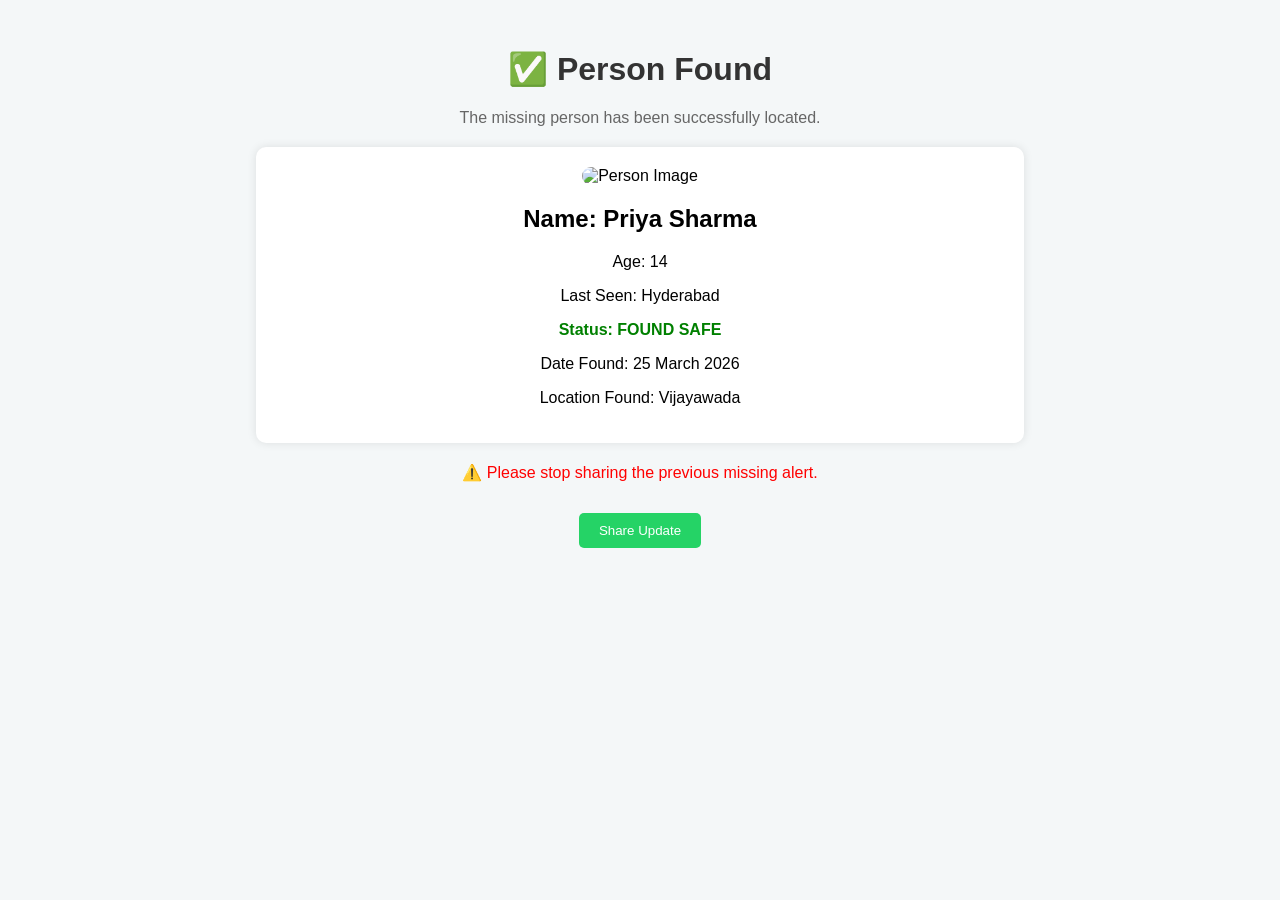
==== found.html @ e24fd70b "Add files via upload" ====
<!DOCTYPE html>
<html lang="en">
<head>
  <meta charset="UTF-8">
  <title>Person Found</title>
  <link rel="stylesheet" href="style.css">
</head>
<body>

<div class="container">
  <h1>✅ Person Found</h1>
  <p class="subtitle">The missing person has been successfully located.</p>

  <div class="card">
    <img src="person.jpg" alt="Person Image">

    <h2>Name: Priya Sharma</h2>
    <p>Age: 14</p>
    <p>Last Seen: Hyderabad</p>

    <p class="status">Status: FOUND SAFE</p>
    <p>Date Found: 25 March 2026</p>
    <p>Location Found: Vijayawada</p>
  </div>

  <p class="warning">
    ⚠️ Please stop sharing the previous missing alert.
  </p>

  <button onclick="shareFoundWhatsApp()">Share Update</button>
</div>

<script src="script.js"></script>
</body>
</html>
---- style.css ----
body {
  font-family: Arial, sans-serif;
  background: #f4f7f8;
  margin: 0;
}

.container {
  width: 60%;
  margin: 50px auto;
  text-align: center;
}

h1 {
  color: #333;
}

.subtitle {
  color: #666;
}

form input {
  display: block;
  width: 80%;
  margin: 10px auto;
  padding: 10px;
}

button {
  padding: 10px 20px;
  margin-top: 15px;
  background: #25D366;
  color: white;
  border: none;
  border-radius: 5px;
  cursor: pointer;
}

.secondary {
  background: #007BFF;
}

.card {
  background: white;
  padding: 20px;
  margin-top: 20px;
  border-radius: 10px;
  box-shadow: 0 0 10px rgba(0,0,0,0.1);
}

.card img {
  width: 200px;
  border-radius: 10px;
}

.status {
  color: green;
  font-weight: bold;
}

.warning {
  color: red;
  margin-top: 20px;
}
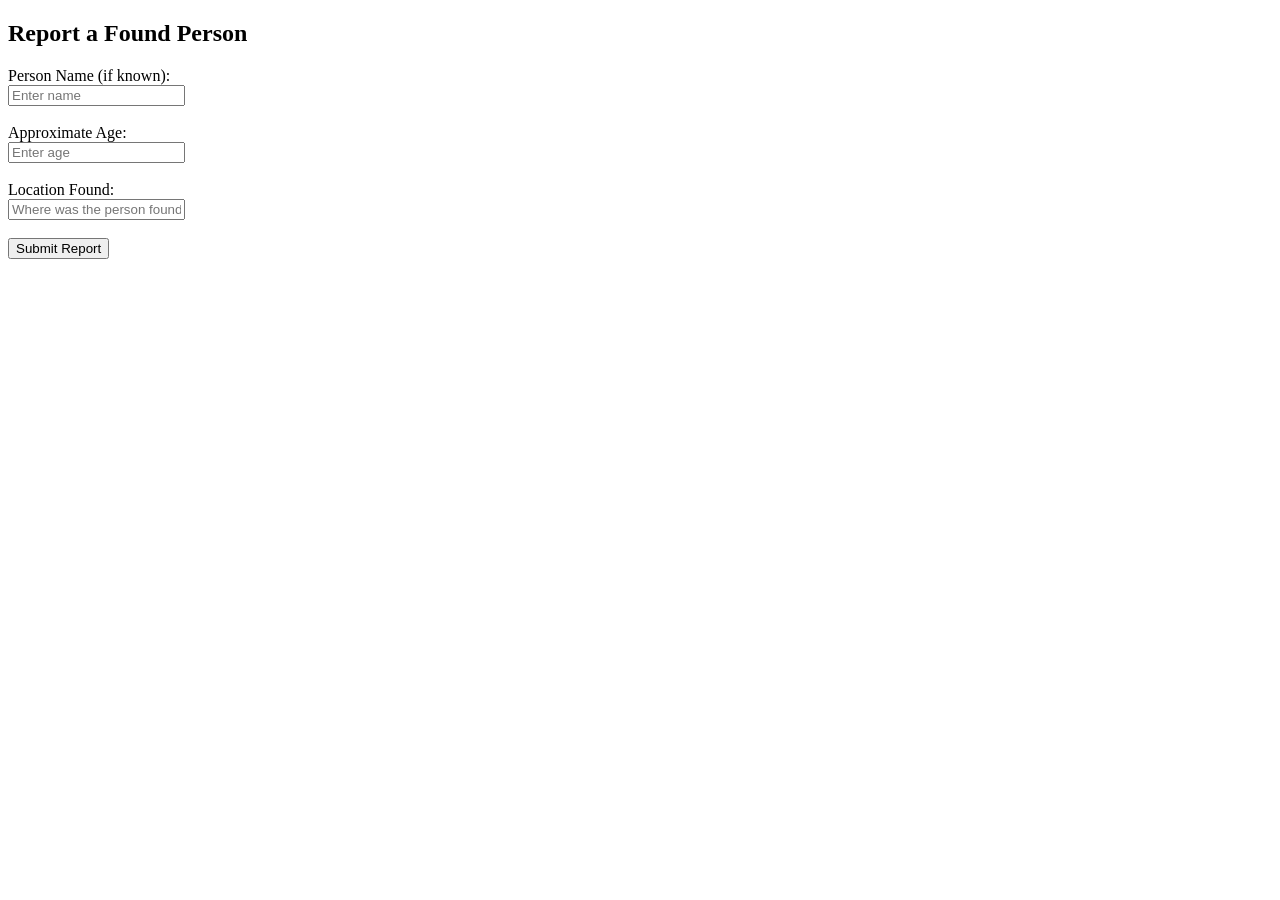
==== commit d943684e: "Update found.html" ====
--- a/found.html
+++ b/found.html
@@ -1,35 +1,27 @@
 <!DOCTYPE html>
 <html lang="en">
 <head>
-  <meta charset="UTF-8">
-  <title>Person Found</title>
-  <link rel="stylesheet" href="style.css">
+    <meta charset="UTF-8">
+    <title>Report Found Person</title>
 </head>
 <body>
 
-<div class="container">
-  <h1>✅ Person Found</h1>
-  <p class="subtitle">The missing person has been successfully located.</p>
+<h2>Report a Found Person</h2>
 
-  <div class="card">
-    <img src="person.jpg" alt="Person Image">
+<form action="submit_found.php" method="POST">
+    
+    <label>Person Name (if known):</label><br>
+    <input type="text" name="name" placeholder="Enter name"><br><br>
 
-    <h2>Name: Priya Sharma</h2>
-    <p>Age: 14</p>
-    <p>Last Seen: Hyderabad</p>
+    <label>Approximate Age:</label><br>
+    <input type="number" name="age" placeholder="Enter age"><br><br>
 
-    <p class="status">Status: FOUND SAFE</p>
-    <p>Date Found: 25 March 2026</p>
-    <p>Location Found: Vijayawada</p>
-  </div>
+    <label>Location Found:</label><br>
+    <input type="text" name="location" placeholder="Where was the person found?"><br><br>
 
-  <p class="warning">
-    ⚠️ Please stop sharing the previous missing alert.
-  </p>
+    <button type="submit">Submit Report</button>
 
-  <button onclick="shareFoundWhatsApp()">Share Update</button>
-</div>
+</form>
 
-<script src="script.js"></script>
 </body>
-</html>+</html>
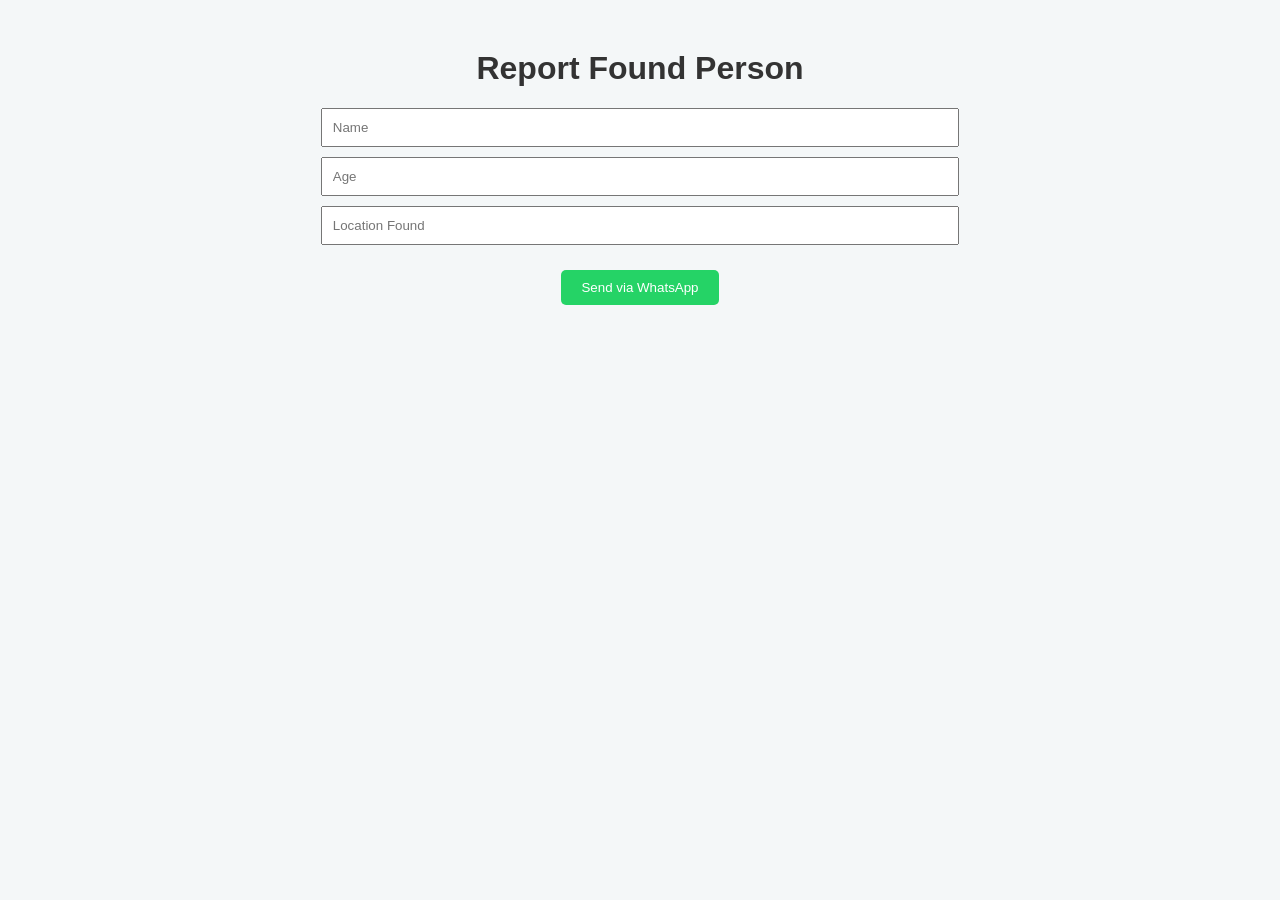
==== commit 579c87bb: "Update found.html" ====
--- a/found.html
+++ b/found.html
@@ -1,27 +1,24 @@
 <!DOCTYPE html>
 <html lang="en">
 <head>
-    <meta charset="UTF-8">
-    <title>Report Found Person</title>
+  <meta charset="UTF-8">
+  <title>Report Found Person</title>
+  <link rel="stylesheet" href="style.css">
 </head>
 <body>
 
-<h2>Report a Found Person</h2>
+<div class="container">
+  <h1>Report Found Person</h1>
 
-<form action="submit_found.php" method="POST">
-    
-    <label>Person Name (if known):</label><br>
-    <input type="text" name="name" placeholder="Enter name"><br><br>
+  <form onsubmit="sendWhatsApp(); return false;">
+    <input type="text" id="name" placeholder="Name" required>
+    <input type="number" id="age" placeholder="Age" required>
+    <input type="text" id="location" placeholder="Location Found" required>
 
-    <label>Approximate Age:</label><br>
-    <input type="number" name="age" placeholder="Enter age"><br><br>
+    <button type="submit">Send via WhatsApp</button>
+  </form>
+</div>
 
-    <label>Location Found:</label><br>
-    <input type="text" name="location" placeholder="Where was the person found?"><br><br>
-
-    <button type="submit">Submit Report</button>
-
-</form>
-
+<script src="script.js"></script>
 </body>
 </html>
--- a/style.css
+++ b/style.css
@@ -0,0 +1,63 @@
+body {
+  font-family: Arial, sans-serif;
+  background: #f4f7f8;
+  margin: 0;
+}
+
+.container {
+  width: 60%;
+  margin: 50px auto;
+  text-align: center;
+}
+
+h1 {
+  color: #333;
+}
+
+.subtitle {
+  color: #666;
+}
+
+form input {
+  display: block;
+  width: 80%;
+  margin: 10px auto;
+  padding: 10px;
+}
+
+button {
+  padding: 10px 20px;
+  margin-top: 15px;
+  background: #25D366;
+  color: white;
+  border: none;
+  border-radius: 5px;
+  cursor: pointer;
+}
+
+.secondary {
+  background: #007BFF;
+}
+
+.card {
+  background: white;
+  padding: 20px;
+  margin-top: 20px;
+  border-radius: 10px;
+  box-shadow: 0 0 10px rgba(0,0,0,0.1);
+}
+
+.card img {
+  width: 200px;
+  border-radius: 10px;
+}
+
+.status {
+  color: green;
+  font-weight: bold;
+}
+
+.warning {
+  color: red;
+  margin-top: 20px;
+}
